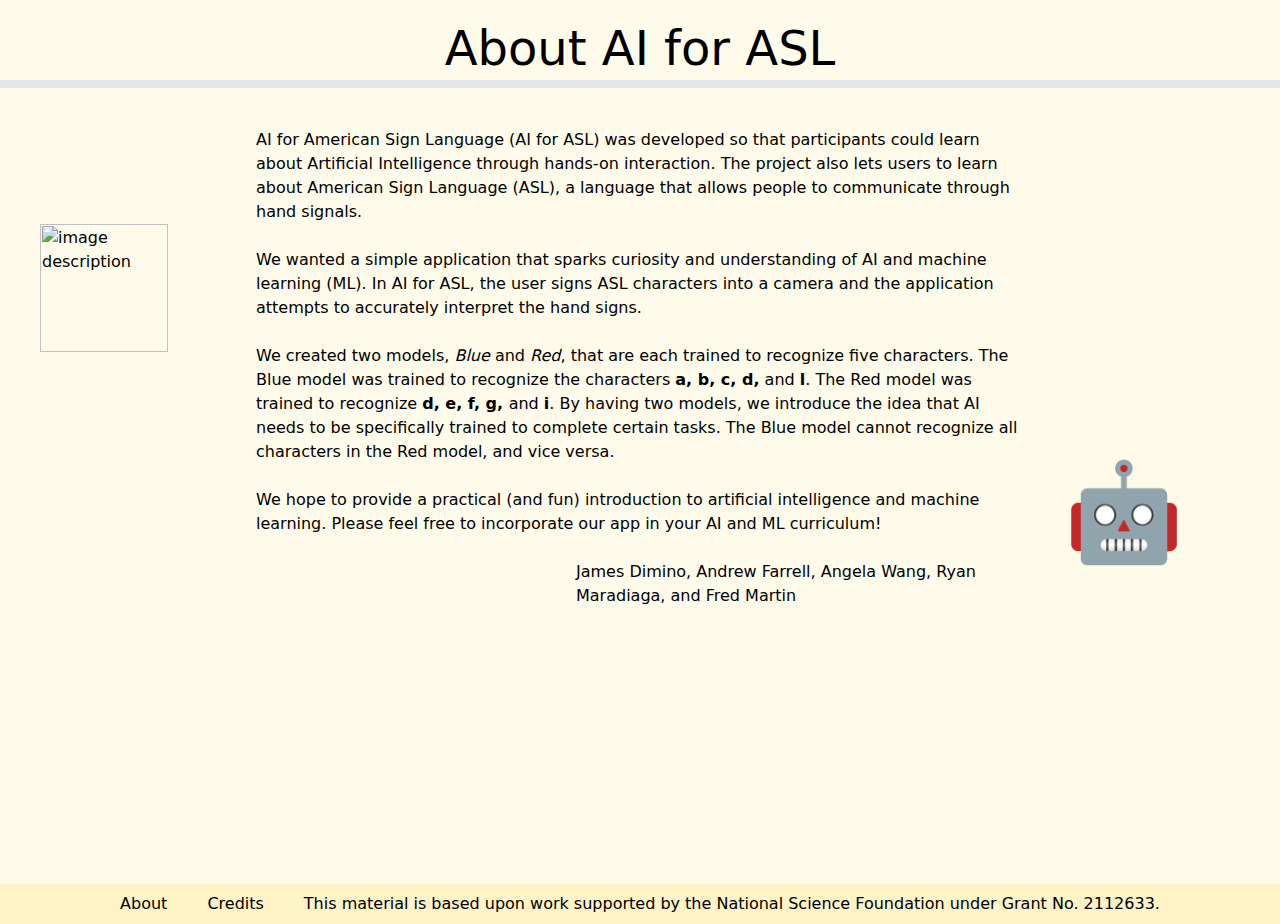
==== SignInterpreter/src/about_page.html @ 0249be51 "edited the About page" ====
<html>
    <head>
    <!-- font-family: playfulKoala;
    font: 1em playfulKoala; -->
        <title>Model Selection</title>
        <meta charset="UTF-8">
        <meta name="viewport" content="width=device-width, initial-scale=1.0">
        <link href="./output.css" rel="stylesheet">
    </head>
    <body class="h-screen bg-amber-50">

        <div class="flex flex-row justify-center text-5xl mt-6">About AI for ASL</div>

        <div class="flex flex-row items-center border-solid border-4 content-center justify-center mt-2"  role="container">
            <div class="flex justify-center">
                
    
              </div>
            
        
        </div>
        
                    
        <div class="mt-10 text-2xl mx-[20%]">AI for American Sign Language (AI for ASL) was developed so that participants could learn about Artificial Intelligence through hands-on interaction.  The project also lets users to learn about American Sign Language (ASL), a language that allows people to communicate through hand signals.
        </div>

        <img class="ml-10 float-left w-40" src="https://cdn.discordapp.com/attachments/757412788514717766/1138509585649516554/Untitled_design__6_-removebg-preview.png" alt="image description"> 

            <div class="mt-6 text-2xl mx-[20%]"> We wanted a simple application that sparks curiosity and understanding of AI and machine learning (ML). In AI for ASL, the user signs ASL characters into a camera and the application attempts to accurately interpret the hand signs.
            </div>

        <div class="mt-6 text-2xl mx-[20%]">We created two models, <i>Blue </i>and <i>Red</i>, that are each trained to recognize five characters. The Blue model was trained to recognize the characters <b>a, b, c, d,</b> and <b>l</b>. The Red model was trained to recognize <strong>d, e, f, g, </strong>and <strong>i</strong>. By having two models, we introduce the idea that AI needs to be specifically trained to complete certain tasks. The Blue model cannot recognize all characters in the Red model, and vice versa.
        </div>

        <div class="mr-24 float-right text-8xl ">🤖
        </div>

            <div class="mt-6 text-2xl mx-[20%]">We hope to provide a practical (and fun) introduction to artificial intelligence and machine learning. Please feel free to incorporate our app in your AI and ML curriculum!
            </div>
        

        <div class="mt-6 ml-120 text-2xl mx-[20%]">James Dimino, Andrew Farrell, Angela Wang, Ryan Maradiaga, and Fred Martin
        </div>



        <footer class="bg-amber-100 sticky">
            <div class="... flex items-center justify-center w-full mx-auto max-w-screen-xl p-2">
            <ul class="flex flex-wrap items-center mt-3 sm:mt-0">
                <li>
                    <a href="about_page.html" class="hover:underline md:mr-6 ">About</a>
                </li>
                <li>
                    <a href="credits_page.html" class="ml-10 hover:underline md:mr-6">Credits</a>
                </li>
                <p class="ml-10">This material is based upon work supported by the National Science Foundation under Grant No. 2112633.</p>
                
            </ul>
            </div>
        </footer>
---- SignInterpreter/src/output.css ----
/*
! tailwindcss v3.2.7 | MIT License | https://tailwindcss.com
*/

/*
1. Prevent padding and border from affecting element width. (https://github.com/mozdevs/cssremedy/issues/4)
2. Allow adding a border to an element by just adding a border-width. (https://github.com/tailwindcss/tailwindcss/pull/116)
*/

*,
::before,
::after {
  box-sizing: border-box;
  /* 1 */
  border-width: 0;
  /* 2 */
  border-style: solid;
  /* 2 */
  border-color: #e5e7eb;
  /* 2 */
}

::before,
::after {
  --tw-content: '';
}

/*
1. Use a consistent sensible line-height in all browsers.
2. Prevent adjustments of font size after orientation changes in iOS.
3. Use a more readable tab size.
4. Use the user's configured `sans` font-family by default.
5. Use the user's configured `sans` font-feature-settings by default.
*/

html {
  line-height: 1.5;
  /* 1 */
  -webkit-text-size-adjust: 100%;
  /* 2 */
  -moz-tab-size: 4;
  /* 3 */
  -o-tab-size: 4;
     tab-size: 4;
  /* 3 */
  font-family: ui-sans-serif, system-ui, -apple-system, BlinkMacSystemFont, "Segoe UI", Roboto, "Helvetica Neue", Arial, "Noto Sans", sans-serif, "Apple Color Emoji", "Segoe UI Emoji", "Segoe UI Symbol", "Noto Color Emoji";
  /* 4 */
  font-feature-settings: normal;
  /* 5 */
}

/*
1. Remove the margin in all browsers.
2. Inherit line-height from `html` so users can set them as a class directly on the `html` element.
*/

body {
  min-height: 100vh;
  margin: 0;
  /* 1 */
  line-height: inherit;
  /* 2 */
}

/*
1. Add the correct height in Firefox.
2. Correct the inheritance of border color in Firefox. (https://bugzilla.mozilla.org/show_bug.cgi?id=190655)
3. Ensure horizontal rules are visible by default.
*/

hr {
  height: 0;
  /* 1 */
  color: inherit;
  /* 2 */
  border-top-width: 1px;
  /* 3 */
}

/*
Add the correct text decoration in Chrome, Edge, and Safari.
*/

abbr:where([title]) {
  -webkit-text-decoration: underline dotted;
          text-decoration: underline dotted;
}

/*
Remove the default font size and weight for headings.
*/

h1,
h2,
h3,
h4,
h5,
h6 {
  font-size: inherit;
  font-weight: inherit;
}

/*
Reset links to optimize for opt-in styling instead of opt-out.
*/

a {
  color: inherit;
  text-decoration: inherit;
}

/*
Add the correct font weight in Edge and Safari.
*/

b,
strong {
  font-weight: bolder;
}

/*
1. Use the user's configured `mono` font family by default.
2. Correct the odd `em` font sizing in all browsers.
*/

code,
kbd,
samp,
pre {
  font-family: ui-monospace, SFMono-Regular, Menlo, Monaco, Consolas, "Liberation Mono", "Courier New", monospace;
  /* 1 */
  font-size: 1em;
  /* 2 */
}

/*
Add the correct font size in all browsers.
*/

small {
  font-size: 80%;
}

/*
Prevent `sub` and `sup` elements from affecting the line height in all browsers.
*/

sub,
sup {
  font-size: 75%;
  line-height: 0;
  position: relative;
  vertical-align: baseline;
}

sub {
  bottom: -0.25em;
}

sup {
  top: -0.5em;
}

/*
1. Remove text indentation from table contents in Chrome and Safari. (https://bugs.chromium.org/p/chromium/issues/detail?id=999088, https://bugs.webkit.org/show_bug.cgi?id=201297)
2. Correct table border color inheritance in all Chrome and Safari. (https://bugs.chromium.org/p/chromium/issues/detail?id=935729, https://bugs.webkit.org/show_bug.cgi?id=195016)
3. Remove gaps between table borders by default.
*/

table {
  text-indent: 0;
  /* 1 */
  border-color: inherit;
  /* 2 */
  border-collapse: collapse;
  /* 3 */
}

/*
1. Change the font styles in all browsers.
2. Remove the margin in Firefox and Safari.
3. Remove default padding in all browsers.
*/

button,
input,
optgroup,
select,
textarea {
  font-family: inherit;
  /* 1 */
  font-size: 100%;
  /* 1 */
  font-weight: inherit;
  /* 1 */
  line-height: inherit;
  /* 1 */
  color: inherit;
  /* 1 */
  margin: 0;
  /* 2 */
  padding: 0;
  /* 3 */
}

/*
Remove the inheritance of text transform in Edge and Firefox.
*/

button,
select {
  text-transform: none;
}

button,
select-all{
  user-select: all;
}

/*
1. Correct the inability to style clickable types in iOS and Safari.
2. Remove default button styles.
*/

button,
[type='button'],
[type='reset'],
[type='submit'] {
  -webkit-appearance: button;
  /* 1 */
  background-color: transparent;
  /* 2 */
  background-image: none;
  /* 2 */
}

/*
Use the modern Firefox focus style for all focusable elements.
*/

:-moz-focusring {
  outline: auto;
}

/*
Remove the additional `:invalid` styles in Firefox. (https://github.com/mozilla/gecko-dev/blob/2f9eacd9d3d995c937b4251a5557d95d494c9be1/layout/style/res/forms.css#L728-L737)
*/

:-moz-ui-invalid {
  box-shadow: none;
}

/*
Add the correct vertical alignment in Chrome and Firefox.
*/

progress {
  vertical-align: baseline;
}

/*
Correct the cursor style of increment and decrement buttons in Safari.
*/

::-webkit-inner-spin-button,
::-webkit-outer-spin-button {
  height: auto;
}

/*
1. Correct the odd appearance in Chrome and Safari.
2. Correct the outline style in Safari.
*/

[type='search'] {
  -webkit-appearance: textfield;
  /* 1 */
  outline-offset: -2px;
  /* 2 */
}

/*
Remove the inner padding in Chrome and Safari on macOS.
*/

::-webkit-search-decoration {
  -webkit-appearance: none;
}

/*
1. Correct the inability to style clickable types in iOS and Safari.
2. Change font properties to `inherit` in Safari.
*/

::-webkit-file-upload-button {
  -webkit-appearance: button;
  /* 1 */
  font: inherit;
  /* 2 */
}

/*
Add the correct display in Chrome and Safari.
*/

summary {
  display: list-item;
}

/*
Removes the default spacing and border for appropriate elements.
*/

blockquote,
dl,
dd,
h1,
h2,
h3,
h4,
h5,
h6,
hr,
figure,
p,
pre {
  margin: 0;
}

fieldset {
  margin: 0;
  padding: 0;
}

legend {
  padding: 0;
}

ol,
ul,
menu {
  list-style: none;
  margin: 0;
  padding: 0;
}

/*
Prevent resizing textareas horizontally by default.
*/

textarea {
  resize: vertical;
}

/*
1. Reset the default placeholder opacity in Firefox. (https://github.com/tailwindlabs/tailwindcss/issues/3300)
2. Set the default placeholder color to the user's configured gray 400 color.
*/

input::-moz-placeholder, textarea::-moz-placeholder {
  opacity: 1;
  /* 1 */
  color: #9ca3af;
  /* 2 */
}

input::placeholder,
textarea::placeholder {
  opacity: 1;
  /* 1 */
  color: #9ca3af;
  /* 2 */
}

/*
Set the default cursor for buttons.
*/

button,
[role="button"] {
  cursor: pointer;
}

/*
Make sure disabled buttons don't get the pointer cursor.
*/

:disabled {
  cursor: default;
}

/*
1. Make replaced elements `display: block` by default. (https://github.com/mozdevs/cssremedy/issues/14)
2. Add `vertical-align: middle` to align replaced elements more sensibly by default. (https://github.com/jensimmons/cssremedy/issues/14#issuecomment-634934210)
   This can trigger a poorly considered lint error in some tools but is included by design.
*/

img,
svg,
video,
canvas,
audio,
iframe,
embed,
object {
  display: block;
  /* 1 */
  vertical-align: middle;
  /* 2 */
}

/*
Constrain images and videos to the parent width and preserve their intrinsic aspect ratio. (https://github.com/mozdevs/cssremedy/issues/14)
*/

img,
video {
  max-width: 100%;
  height: auto;
}

/* Make elements with the HTML hidden attribute stay hidden by default */

[hidden] {
  display: none;
}

*, ::before, ::after {
  --tw-border-spacing-x: 0;
  --tw-border-spacing-y: 0;
  --tw-translate-x: 0;
  --tw-translate-y: 0;
  --tw-rotate: 0;
  --tw-skew-x: 0;
  --tw-skew-y: 0;
  --tw-scale-x: 1;
  --tw-scale-y: 1;
  --tw-pan-x:  ;
  --tw-pan-y:  ;
  --tw-pinch-zoom:  ;
  --tw-scroll-snap-strictness: proximity;
  --tw-ordinal:  ;
  --tw-slashed-zero:  ;
  --tw-numeric-figure:  ;
  --tw-numeric-spacing:  ;
  --tw-numeric-fraction:  ;
  --tw-ring-inset:  ;
  --tw-ring-offset-width: 0px;
  --tw-ring-offset-color: #fff;
  --tw-ring-color: rgb(59 130 246 / 0.5);
  --tw-ring-offset-shadow: 0 0 #0000;
  --tw-ring-shadow: 0 0 #0000;
  --tw-shadow: 0 0 #0000;
  --tw-shadow-colored: 0 0 #0000;
  --tw-blur:  ;
  --tw-brightness:  ;
  --tw-contrast:  ;
  --tw-grayscale:  ;
  --tw-hue-rotate:  ;
  --tw-invert:  ;
  --tw-saturate:  ;
  --tw-sepia:  ;
  --tw-drop-shadow:  ;
  --tw-backdrop-blur:  ;
  --tw-backdrop-brightness:  ;
  --tw-backdrop-contrast:  ;
  --tw-backdrop-grayscale:  ;
  --tw-backdrop-hue-rotate:  ;
  --tw-backdrop-invert:  ;
  --tw-backdrop-opacity:  ;
  --tw-backdrop-saturate:  ;
  --tw-backdrop-sepia:  ;
}

::backdrop {
  --tw-border-spacing-x: 0;
  --tw-border-spacing-y: 0;
  --tw-translate-x: 0;
  --tw-translate-y: 0;
  --tw-rotate: 0;
  --tw-skew-x: 0;
  --tw-skew-y: 0;
  --tw-scale-x: 1;
  --tw-scale-y: 1;
  --tw-pan-x:  ;
  --tw-pan-y:  ;
  --tw-pinch-zoom:  ;
  --tw-scroll-snap-strictness: proximity;
  --tw-ordinal:  ;
  --tw-slashed-zero:  ;
  --tw-numeric-figure:  ;
  --tw-numeric-spacing:  ;
  --tw-numeric-fraction:  ;
  --tw-ring-inset:  ;
  --tw-ring-offset-width: 0px;
  --tw-ring-offset-color: #fff;
  --tw-ring-color: rgb(59 130 246 / 0.5);
  --tw-ring-offset-shadow: 0 0 #0000;
  --tw-ring-shadow: 0 0 #0000;
  --tw-shadow: 0 0 #0000;
  --tw-shadow-colored: 0 0 #0000;
  --tw-blur:  ;
  --tw-brightness:  ;
  --tw-contrast:  ;
  --tw-grayscale:  ;
  --tw-hue-rotate:  ;
  --tw-invert:  ;
  --tw-saturate:  ;
  --tw-sepia:  ;
  --tw-drop-shadow:  ;
  --tw-backdrop-blur:  ;
  --tw-backdrop-brightness:  ;
  --tw-backdrop-contrast:  ;
  --tw-backdrop-grayscale:  ;
  --tw-backdrop-hue-rotate:  ;
  --tw-backdrop-invert:  ;
  --tw-backdrop-opacity:  ;
  --tw-backdrop-saturate:  ;
  --tw-backdrop-sepia:  ;
}

.container {
  width: 100%;
}

@media (min-width: 640px) {
  .container {
    max-width: 640px;
  }
}

@media (min-width: 768px) {
  .container {
    max-width: 768px;
  }
}

@media (min-width: 1024px) {
  .container {
    max-width: 1024px;
  }
}

@media (min-width: 1280px) {
  .container {
    max-width: 1280px;
  }
}

@media (min-width: 1536px) {
  .container {
    max-width: 1536px;
  }
}

.sr-only {
  position: absolute;
  width: 1px;
  height: 1px;
  padding: 0;
  margin: -1px;
  overflow: hidden;
  clip: rect(0, 0, 0, 0);
  white-space: nowrap;
  border-width: 0;
}

.object-right {
  object-position: right;
}

.page{
  overflow: hidden;
}

.w-40 {
  width: 10rem;
}

.h-40 {
  height: 10rem;
}

.h-64 {
  height: 16rem;
}

.w-64 {
  width: 16rem;
}

.h-96 {
  height: 24rem;
}

.visible {
  visibility: visible;
}

.invisible {
  visibility: hidden;
}

.fixed {
  position: fixed;
}

.static {
  position: static;
}

.sticky {
  position: sticky;
  top: 100%
}

.absolute {
  position: absolute;
}

.relative {
  position: relative;
}

.inset-x-0 {
  left: 0px;
  right: 0px;
}

.bottom-16 {
  bottom: 4rem;
}

.bottom-0 {
  bottom: 0px;
}


.left-0 {
  left: 0px;
}

.left-1\/2 {
  left: 50%;
}

.left-1\/4 {
  left: 25%;
}

.left-1\/10 {
  left: 10%;
}

.left-\[12\.5\%\] {
  left: 12.5%;
}

.right-0 {
  right: 0px;
}

.right-1\/4 {
  right: 25%;
}

.right-1\/10 {
  right: 10%;
}

.top-0 {
  top: 0px;
}

.top-1\/2 {
  top: 50%;
}

.top-1\/4 {
  top: 25%;
}

.float-left {
  float: left;
}

.float-right {
  float: right;
}

.mr-auto{
  margin-right: auto;
}

.ml-auto{
  margin-left: auto;
}

.mt-auto{
  margin-top: auto;
}

.mb-auto{
  margin-bottom: auto;
}
.mx-\[20\%\] {
  margin-left: 20%;
  margin-right: 20%;
}

.-ml-\[1\.5rem\] {
  margin-left: -1.5rem;
}

.-ml-\[5\%\] {
  margin-left: -5%;
}

.-mr-\[5\%\] {
  margin-right: -5%;
}

.-ml-\[10\%\] {
  margin-left: -10%;
}

.-ml-\[20\%\] {
  margin-left: -20%;
}

.-ml-\[30\%\] {
  margin-left: -30%;
}

.-ml-\[29\%\] {
  margin-left: -29%;
}

.-ml-\[28\%\] {
  margin-left: -28%;
}

.-mt-\[20\%\] {
  margin-top: -20%;
}

.mb-2 {
  margin-bottom: 0.5rem;
}

.mb-\[0\.125rem\] {
  margin-bottom: 0.125rem;
}

.mb-\[10\%\] {
  margin-bottom: 10%;
}

.mb-\[1vw\] {
  margin-bottom: 1vw;
}

.mb-\[3vw\] {
  margin-bottom: 3vw;
}

.ml-120 {
  margin-left: 36rem;
}

.ml-118 {
  margin-left: 34rem;
}

.ml-64 {
  margin-left: 23rem;
}

.ml-56 {
  margin-left: 14rem;
}

.ml-44 {
  margin-left: 11rem;
}

.ml-32 {
  margin-left: 8rem;
}

.ml-24 {
  margin-left: 6rem;
}

.ml-10 {
  margin-left: 2.5rem;
}

.ml-5{
  margin-left: 1.25rem;
}

.ml-6 {
  margin-left: 1.5rem;
}

.ml-\[1vw\] {
  margin-left: 1vw;
}

.ml-\[2vw\] {
  margin-left: 2vw;
}

.ml-\[5\%\] {
  margin-left: 5%;
}

.mr-1 {
  margin-right: 0.25rem;
}

.mr-2 {
  margin-right: 0.5rem;
}

.mr-4 {
  margin-right: 1rem;
}

.mr-44 {
  margin-right: 11rem;
}

.mr-24 {
  margin-right: 6rem;
}

.mr-10 {
  margin-right: 2.5rem;
}

.mr-\[10vw\] {
  margin-right: 10vw;
}

.mt-0 {
  margin-top: 0px;
}

.mt-0\.5 {
  margin-top: 0.125rem;
}

.mt-10 {
  margin-top: 2.5rem;
}

.mt-20 {
  margin-top: 5rem;
}

.mt-32 {
  margin-top: 8rem;
}

.mt-52 {
  margin-top: 10rem;
}

.mt-60 {
  margin-top: 13rem;
}

.mt-2 {
  margin-top: 0.5rem;
}

.mt-6 {
  margin-top: 1.5rem;
}

.mt-\[2\.5\%\] {
  margin-top: 2.5%;
}

.mt-\[2vw\] {
  margin-top: 2vw;
}

.mt-\[3vw\] {
  margin-top: 3vw;
}

.mt-\[40\%\] {
  margin-top: 40%;
}

.mt-px {
  margin-top: 1px;
}

.box-border {
  box-sizing: border-box;
}

.inline-block {
  display: inline-block;
}

.flex {
  display: flex;
}

.inline-flex {
  display: inline-flex;
}

.hidden {
  display: none;
}

.h-min {
  height: min-content;
}

.h-1\/2 {
  height: 50%;
}

.h-16 {
  height: 4rem;
}

.h-5 {
  height: 1.25rem;
}

.h-\[20\%\] {
  height: 20%;
}

.h-\[5vw\] {
  height: 5vw;
}

.h-full {
  height: 100%;
}

.h-screen {
  height: 100vh;
}

.min-h-\[1\.5rem\] {
  min-height: 1.5rem;
}

.w-1\/2 {
  width: 50%;
}

.w-1\/4 {
  width: 25%;
}

.w-1\/6 {
  width: 16.666667%;
}

.w-20 {
  width: 5rem;
}

.w-24 {
  width: 6rem;
}

.w-40 {
  width: 8rem;
}

.w-4\/5 {
  width: 80%;
}

.w-5 {
  width: 1.25rem;
}

.w-\[10vw\] {
  width: 10vw;
}

.w-\[20\%\] {
  width: 20%;
}

.w-\[40\%\] {
  width: 40%;
}

.w-\[50\%\] {
  width: 50%;
}

.w-\[60\%\] {
  width: 60%;
}

.w-full {
  width: 100%;
}

.translate-y-1\/4 {
  --tw-translate-y: 25%;
  transform: translate(var(--tw-translate-x), var(--tw-translate-y)) rotate(var(--tw-rotate)) skewX(var(--tw-skew-x)) skewY(var(--tw-skew-y)) scaleX(var(--tw-scale-x)) scaleY(var(--tw-scale-y));
}

.appearance-none {
  -webkit-appearance: none;
     -moz-appearance: none;
          appearance: none;
}

.flex-row {
  flex-direction: row;
}

.content-center {
  align-content: center;
}

.items-center {
  align-items: center;
}

.justify-end {
  justify-content: flex-end;
}

.justify-center {
  justify-content: center;
}

.justify-items-center {
  justify-items: center;
}

.rounded-2xl {
  border-radius: 1rem;
}

.rounded-3xl {
  border-radius: 1.5rem;
}

.rounded-full {
  border-radius: 9999px;
}

.rounded-lg {
  border-radius: 0.5rem;
}

.rounded-md {
  border-radius: 0.375rem;
}

.rounded-xl {
  border-radius: 0.75rem;
}

.border-2 {
  border-width: 2px;
}

.border-4 {
  border-width: 4px;
}

.border-\[10px\] {
  border-width: 10px;
}

.border-b-2 {
  border-bottom-width: 2px;
}

.border-solid {
  border-style: solid;
}

.border-amber-300 {
  --tw-border-opacity: 1;
  border-color: rgb(252 211 77 / var(--tw-border-opacity));
}

.border-amber-400 {
  --tw-border-opacity: 1;
  border-color: rgb(251 191 36 / var(--tw-border-opacity));
}

.border-black {
  --tw-border-opacity: 1;
  border-color: rgb(0 0 0 / var(--tw-border-opacity));
}

.border-cyan-100 {
  --tw-border-opacity: 1;
  border-color: rgb(207 250 254 / var(--tw-border-opacity));
}

.border-neutral-300 {
  --tw-border-opacity: 1;
  border-color: rgb(212 212 212 / var(--tw-border-opacity));
}

.border-white {
  --tw-border-opacity: 1;
  border-color: rgb(255 255 255 / var(--tw-border-opacity));
}

.bg-\[rgb\(255\2c 244\2c 197\)\] {
  --tw-bg-opacity: 1;
  background-color: rgb(255 244 197 / var(--tw-bg-opacity));
}

.bg-\[rgb\(76\2c 175\2c 80\)\] {
  --tw-bg-opacity: 1;
  background-color: rgb(76 175 80 / var(--tw-bg-opacity));
}

.bg-amber-100 {
  --tw-bg-opacity: 1;
  background-color: rgb(254 243 199 / var(--tw-bg-opacity));
}

.bg-amber-200 {
  --tw-bg-opacity: 1;
  background-color: rgb(253 230 138 / var(--tw-bg-opacity));
}

.bg-amber-50 {
  --tw-bg-opacity: 1;
  background-color: rgb(255 251 235 / var(--tw-bg-opacity));
}

.bg-white {
  --tw-bg-opacity: 1;
  background-color: rgb(255 255 255 / var(--tw-bg-opacity));
}

.bg-opacity-100 {
  --tw-bg-opacity: 1;
}

.bg-\[url\(\.\/static\/asl\.jpg\)\] {
  background-image: url(./static/asl.jpg);
}

.bg-gradient-to-r {
  background-image: linear-gradient(to right, var(--tw-gradient-stops));
}

.from-blue-500 {
  --tw-gradient-from: #3b82f6;
  --tw-gradient-to: rgb(59 130 246 / 0);
  --tw-gradient-stops: var(--tw-gradient-from), var(--tw-gradient-to);
}

.from-green-400 {
  --tw-gradient-from: #4ade80;
  --tw-gradient-to: rgb(74 222 128 / 0);
  --tw-gradient-stops: var(--tw-gradient-from), var(--tw-gradient-to);
}

.from-red-400 {
  --tw-gradient-from: #f87171;
  --tw-gradient-to: rgb(248 113 113 / 0);
  --tw-gradient-stops: var(--tw-gradient-from), var(--tw-gradient-to);
}

.via-blue-600 {
  --tw-gradient-to: rgb(37 99 235 / 0);
  --tw-gradient-stops: var(--tw-gradient-from), #2563eb, var(--tw-gradient-to);
}

.via-green-500 {
  --tw-gradient-to: rgb(34 197 94 / 0);
  --tw-gradient-stops: var(--tw-gradient-from), #22c55e, var(--tw-gradient-to);
}

.via-red-500 {
  --tw-gradient-to: rgb(239 68 68 / 0);
  --tw-gradient-stops: var(--tw-gradient-from), #ef4444, var(--tw-gradient-to);
}

.to-blue-700 {
  --tw-gradient-to: #1d4ed8;
}

.to-green-600 {
  --tw-gradient-to: #16a34a;
}

.to-red-600 {
  --tw-gradient-to: #dc2626;
}

.p-2 {
  padding: 0.5rem;
}

.p-2\.5 {
  padding: 0.625rem;
}

.p-4 {
  padding: 1rem;
}

.p-\[1em\] {
  padding: 1em;
}

.p-\[1vw\] {
  padding: 1vw;
}

.p-\[2em\] {
  padding: 2em;
}

.px-4 {
  padding-left: 1rem;
  padding-right: 1rem;
}

.px-5 {
  padding-left: 1.25rem;
  padding-right: 1.25rem;
}

.px-\[1em\] {
  padding-left: 1em;
  padding-right: 1em;
}

.py-2 {
  padding-top: 0.5rem;
  padding-bottom: 0.5rem;
}

.py-2\.5 {
  padding-top: 0.625rem;
  padding-bottom: 0.625rem;
}

.pl-\[0\.15rem\] {
  padding-left: 0.15rem;
}

.pl-\[1\.5rem\] {
  padding-left: 1.5rem;
}

.text-center {
  text-align: center;
}

.align-middle {
  vertical-align: middle;
}

.font-\[playfulKoala\] {
  font-family: playfulKoala;
}

.text-3xl {
  font-size: 1.875rem;
  line-height: 2.25rem;
}

.text-5xl {
  font-size: 3rem;
  line-height: 1;
}

.text-6xl {
  font-size: 3.75rem; /* 60px */
  line-height: 1;
}

.text-7xl {
  font-size: 4.5rem; /* 72px */
  line-height: 1;
}

.text-8xl {
  font-size: 6rem;
  line-height: 1;
}

.text-\[10vw\] {
  font-size: 10vw;
}

.text-\[2em\] {
  font-size: 2em;
}

.text-\[2vw\] {
  font-size: 2vw;
}

.text-\[3vw\] {
  font-size: 3vw;
}

.text-\[5em\] {
  font-size: 5em;
}

.text-\[5vw\] {
  font-size: 5vw;
}

.text-\[6em\] {
  font-size: 6em;
}

.text-lg {
  font-size: 1.125rem;
  line-height: 1.75rem;
}

.text-xl {
  font-size: 1.25rem;
  line-height: 1.75rem;
}

.font-bold {
  font-weight: 700;
}

.font-medium {
  font-weight: 500;
}

.fadeout {
  opacity: 1;
  transition: 1s opacity;
  text-align: center;
  font-size: 32px;
}

.italic {
  font-style: italic;
}

.text-sky-700 {
  --tw-text-opacity: 1;
  color: rgb(3 105 161 / var(--tw-text-opacity));
}

.text-red-600 {
  --tw-text-opacity: 1;
  color: rgb(220 38 38 / var(--tw-text-opacity));
}

.text-green-700 {
  --tw-text-opacity: 1;
  color: rgb(21 128 61 / var(--tw-text-opacity));
}

.text-amber-500 {
  --tw-text-opacity: 1;
  color: rgb(245 158 11 / var(--tw-text-opacity));
}

.text-black {
  --tw-text-opacity: 1;
  color: rgb(0 0 0 / var(--tw-text-opacity));
}

.text-white {
  --tw-text-opacity: 1;
  color: rgb(255 255 255 / var(--tw-text-opacity));
}

.opacity-50 {
  opacity: 0.5;
}

.shadow-lg {
  --tw-shadow: 0 10px 15px -3px rgb(0 0 0 / 0.1), 0 4px 6px -4px rgb(0 0 0 / 0.1);
  --tw-shadow-colored: 0 10px 15px -3px var(--tw-shadow-color), 0 4px 6px -4px var(--tw-shadow-color);
  box-shadow: var(--tw-ring-offset-shadow, 0 0 #0000), var(--tw-ring-shadow, 0 0 #0000), var(--tw-shadow);
}

.shadow-blue-500\/50 {
  --tw-shadow-color: rgb(59 130 246 / 0.5);
  --tw-shadow: var(--tw-shadow-colored);
}

.shadow-green-500\/50 {
  --tw-shadow-color: rgb(34 197 94 / 0.5);
  --tw-shadow: var(--tw-shadow-colored);
}

.shadow-red-500\/50 {
  --tw-shadow-color: rgb(239 68 68 / 0.5);
  --tw-shadow: var(--tw-shadow-colored);
}

.filter {
  filter: var(--tw-blur) var(--tw-brightness) var(--tw-contrast) var(--tw-grayscale) var(--tw-hue-rotate) var(--tw-invert) var(--tw-saturate) var(--tw-sepia) var(--tw-drop-shadow);
}

@font-face {
  font-family: playfulKoala;

  src: url(fonts/playfulKoala.ttf);
}

.before\:pointer-events-none::before {
  content: var(--tw-content);
  pointer-events: none;
}

.before\:absolute::before {
  content: var(--tw-content);
  position: absolute;
}

.before\:h-4::before {
  content: var(--tw-content);
  height: 1rem;
}

.before\:w-4::before {
  content: var(--tw-content);
  width: 1rem;
}

.before\:scale-0::before {
  content: var(--tw-content);
  --tw-scale-x: 0;
  --tw-scale-y: 0;
  transform: translate(var(--tw-translate-x), var(--tw-translate-y)) rotate(var(--tw-rotate)) skewX(var(--tw-skew-x)) skewY(var(--tw-skew-y)) scaleX(var(--tw-scale-x)) scaleY(var(--tw-scale-y));
}

.before\:rounded-full::before {
  content: var(--tw-content);
  border-radius: 9999px;
}

.before\:bg-transparent::before {
  content: var(--tw-content);
  background-color: transparent;
}

.before\:opacity-0::before {
  content: var(--tw-content);
  opacity: 0;
}

.before\:shadow-\[0px_0px_0px_13px_transparent\]::before {
  content: var(--tw-content);
  --tw-shadow: 0px 0px 0px 13px transparent;
  --tw-shadow-colored: 0px 0px 0px 13px var(--tw-shadow-color);
  box-shadow: var(--tw-ring-offset-shadow, 0 0 #0000), var(--tw-ring-shadow, 0 0 #0000), var(--tw-shadow);
}

.before\:content-\[\'\'\]::before {
  --tw-content: '';
  content: var(--tw-content);
}

.after\:absolute::after {
  content: var(--tw-content);
  position: absolute;
}

.after\:z-\[1\]::after {
  content: var(--tw-content);
  z-index: 1;
}

.after\:block::after {
  content: var(--tw-content);
  display: block;
}

.after\:h-4::after {
  content: var(--tw-content);
  height: 1rem;
}

.after\:w-4::after {
  content: var(--tw-content);
  width: 1rem;
}

.after\:rounded-full::after {
  content: var(--tw-content);
  border-radius: 9999px;
}

.after\:content-\[\'\'\]::after {
  --tw-content: '';
  content: var(--tw-content);
}

.checked\:before\:opacity-\[0\.16\]:checked::before {
  content: var(--tw-content);
  opacity: 0.16;
}

.checked\:after\:absolute:checked::after {
  content: var(--tw-content);
  position: absolute;
}

.checked\:after\:left-1\/2:checked::after {
  content: var(--tw-content);
  left: 50%;
}

.checked\:after\:top-1\/2:checked::after {
  content: var(--tw-content);
  top: 50%;
}

.checked\:after\:h-\[0\.625rem\]:checked::after {
  content: var(--tw-content);
  height: 0.625rem;
}

.checked\:after\:w-\[0\.625rem\]:checked::after {
  content: var(--tw-content);
  width: 0.625rem;
}

.checked\:after\:rounded-full:checked::after {
  content: var(--tw-content);
  border-radius: 9999px;
}

.checked\:after\:content-\[\'\'\]:checked::after {
  --tw-content: '';
  content: var(--tw-content);
}

.checked\:after\:\[transform\:translate\(-50\%\2c -50\%\)\]:checked::after {
  content: var(--tw-content);
  transform: translate(-50%,-50%);
}

.hover\:pointer-events-none:hover {
  pointer-events: none;
}

.hover\:cursor-pointer:hover {
  cursor: pointer;
}

.hover\:bg-\[\#247527\]:hover {
  --tw-bg-opacity: 1;
  background-color: rgb(36 117 39 / var(--tw-bg-opacity));
}

.hover\:bg-amber-200:hover {
  --tw-bg-opacity: 1;
  background-color: rgb(253 230 138 / var(--tw-bg-opacity));
}

.hover\:bg-amber-300:hover {
  --tw-bg-opacity: 1;
  background-color: rgb(252 211 77 / var(--tw-bg-opacity));
}

.hover\:bg-gradient-to-br:hover {
  background-image: linear-gradient(to bottom right, var(--tw-gradient-stops));
}

.hover\:before\:opacity-\[0\.04\]:hover::before {
  content: var(--tw-content);
  opacity: 0.04;
}

.hover\:before\:shadow-\[0px_0px_0px_13px_rgba\(0\2c 0\2c 0\2c 0\.6\)\]:hover::before {
  content: var(--tw-content);
  --tw-shadow: 0px 0px 0px 13px rgba(0,0,0,0.6);
  --tw-shadow-colored: 0px 0px 0px 13px var(--tw-shadow-color);
  box-shadow: var(--tw-ring-offset-shadow, 0 0 #0000), var(--tw-ring-shadow, 0 0 #0000), var(--tw-shadow);
}

.focus\:shadow-none:focus {
  --tw-shadow: 0 0 #0000;
  --tw-shadow-colored: 0 0 #0000;
  box-shadow: var(--tw-ring-offset-shadow, 0 0 #0000), var(--tw-ring-shadow, 0 0 #0000), var(--tw-shadow);
}

.focus\:outline-none:focus {
  outline: 2px solid transparent;
  outline-offset: 2px;
}

.focus\:ring-4:focus {
  --tw-ring-offset-shadow: var(--tw-ring-inset) 0 0 0 var(--tw-ring-offset-width) var(--tw-ring-offset-color);
  --tw-ring-shadow: var(--tw-ring-inset) 0 0 0 calc(4px + var(--tw-ring-offset-width)) var(--tw-ring-color);
  box-shadow: var(--tw-ring-offset-shadow), var(--tw-ring-shadow), var(--tw-shadow, 0 0 #0000);
}

.focus\:ring-blue-300:focus {
  --tw-ring-opacity: 1;
  --tw-ring-color: rgb(147 197 253 / var(--tw-ring-opacity));
}

.focus\:ring-green-300:focus {
  --tw-ring-opacity: 1;
  --tw-ring-color: rgb(134 239 172 / var(--tw-ring-opacity));
}

.focus\:ring-red-300:focus {
  --tw-ring-opacity: 1;
  --tw-ring-color: rgb(252 165 165 / var(--tw-ring-opacity));
}

.focus\:transition-\[border-color_0\.2s\]:focus {
  transition-property: border-color 0.2s;
  transition-timing-function: cubic-bezier(0.4, 0, 0.2, 1);
  transition-duration: 150ms;
}

.focus\:before\:scale-100:focus::before {
  content: var(--tw-content);
  --tw-scale-x: 1;
  --tw-scale-y: 1;
  transform: translate(var(--tw-translate-x), var(--tw-translate-y)) rotate(var(--tw-rotate)) skewX(var(--tw-skew-x)) skewY(var(--tw-skew-y)) scaleX(var(--tw-scale-x)) scaleY(var(--tw-scale-y));
}

.focus\:before\:opacity-\[0\.12\]:focus::before {
  content: var(--tw-content);
  opacity: 0.12;
}

.focus\:before\:shadow-\[0px_0px_0px_13px_rgba\(0\2c 0\2c 0\2c 0\.6\)\]:focus::before {
  content: var(--tw-content);
  --tw-shadow: 0px 0px 0px 13px rgba(0,0,0,0.6);
  --tw-shadow-colored: 0px 0px 0px 13px var(--tw-shadow-color);
  box-shadow: var(--tw-ring-offset-shadow, 0 0 #0000), var(--tw-ring-shadow, 0 0 #0000), var(--tw-shadow);
}

.focus\:before\:transition-\[box-shadow_0\.2s\2c transform_0\.2s\]:focus::before {
  content: var(--tw-content);
  transition-property: box-shadow 0.2s,transform 0.2s;
  transition-timing-function: cubic-bezier(0.4, 0, 0.2, 1);
  transition-duration: 150ms;
}

.checked\:focus\:before\:scale-100:focus:checked::before {
  content: var(--tw-content);
  --tw-scale-x: 1;
  --tw-scale-y: 1;
  transform: translate(var(--tw-translate-x), var(--tw-translate-y)) rotate(var(--tw-rotate)) skewX(var(--tw-skew-x)) skewY(var(--tw-skew-y)) scaleX(var(--tw-scale-x)) scaleY(var(--tw-scale-y));
}

.checked\:focus\:before\:shadow-\[0px_0px_0px_13px_\#3b71ca\]:focus:checked::before {
  content: var(--tw-content);
  --tw-shadow: 0px 0px 0px 13px #3b71ca;
  --tw-shadow-colored: 0px 0px 0px 13px var(--tw-shadow-color);
  box-shadow: var(--tw-ring-offset-shadow, 0 0 #0000), var(--tw-ring-shadow, 0 0 #0000), var(--tw-shadow);
}

.checked\:focus\:before\:transition-\[box-shadow_0\.2s\2c transform_0\.2s\]:focus:checked::before {
  content: var(--tw-content);
  transition-property: box-shadow 0.2s,transform 0.2s;
  transition-timing-function: cubic-bezier(0.4, 0, 0.2, 1);
  transition-duration: 150ms;
}

.disabled\:opacity-60:disabled {
  opacity: 0.6;
}

@media (prefers-color-scheme: dark) {
  .dark\:border-neutral-600 {
    --tw-border-opacity: 1;
    border-color: rgb(82 82 82 / var(--tw-border-opacity));
  }

  .dark\:shadow-lg {
    --tw-shadow: 0 10px 15px -3px rgb(0 0 0 / 0.1), 0 4px 6px -4px rgb(0 0 0 / 0.1);
    --tw-shadow-colored: 0 10px 15px -3px var(--tw-shadow-color), 0 4px 6px -4px var(--tw-shadow-color);
    box-shadow: var(--tw-ring-offset-shadow, 0 0 #0000), var(--tw-ring-shadow, 0 0 #0000), var(--tw-shadow);
  }

  .dark\:shadow-blue-800\/80 {
    --tw-shadow-color: rgb(30 64 175 / 0.8);
    --tw-shadow: var(--tw-shadow-colored);
  }

  .dark\:shadow-green-800\/80 {
    --tw-shadow-color: rgb(22 101 52 / 0.8);
    --tw-shadow: var(--tw-shadow-colored);
  }

  .dark\:shadow-red-800\/80 {
    --tw-shadow-color: rgb(153 27 27 / 0.8);
    --tw-shadow: var(--tw-shadow-colored);
  }

  .dark\:focus\:ring-blue-800:focus {
    --tw-ring-opacity: 1;
    --tw-ring-color: rgb(30 64 175 / var(--tw-ring-opacity));
  }

  .dark\:focus\:ring-green-800:focus {
    --tw-ring-opacity: 1;
    --tw-ring-color: rgb(22 101 52 / var(--tw-ring-opacity));
  }

  .dark\:focus\:ring-red-800:focus {
    --tw-ring-opacity: 1;
    --tw-ring-color: rgb(153 27 27 / var(--tw-ring-opacity));
  }
}
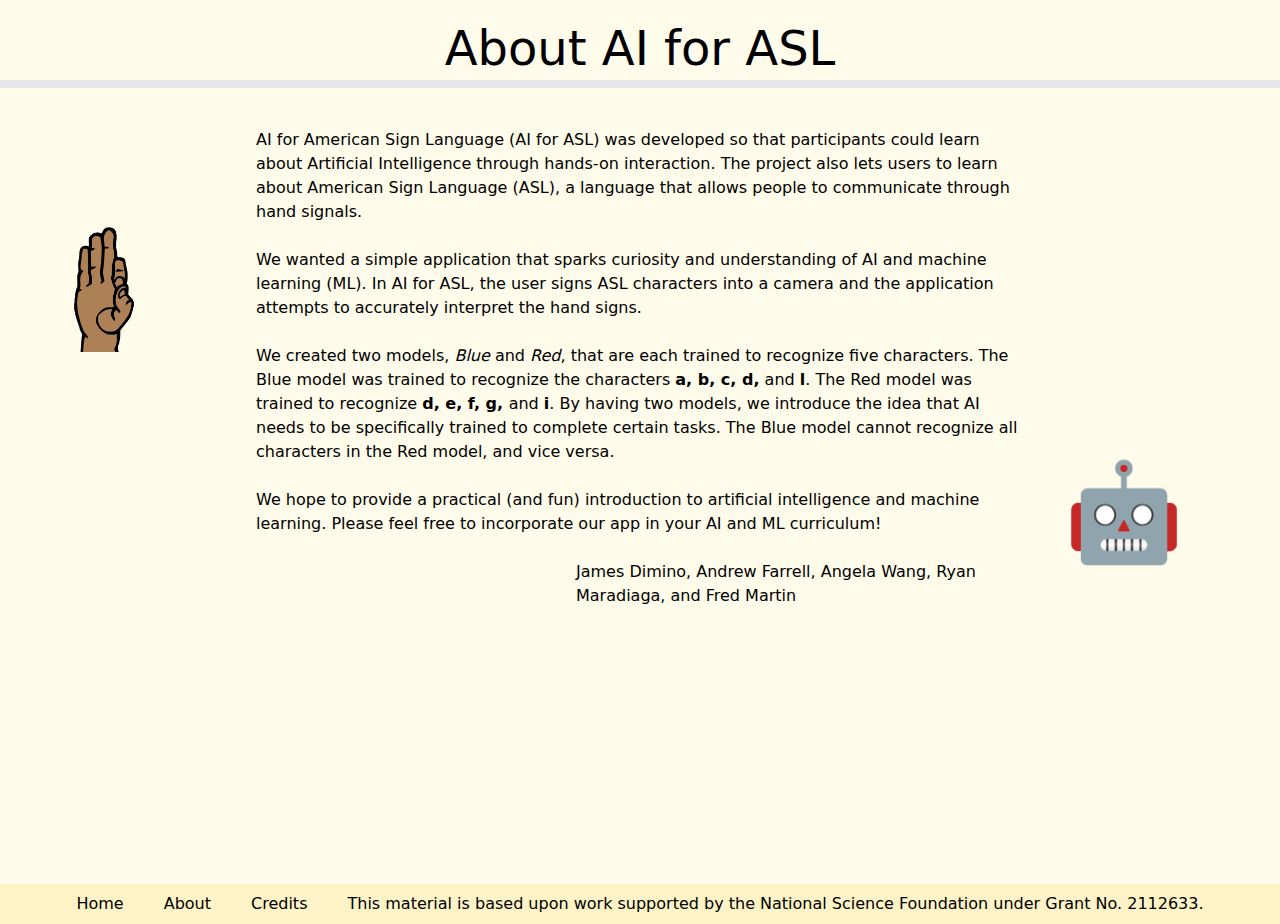
==== commit 92db6fa5: "Merge pull request #14 from engaging-computing/dev" ====
--- a/SignInterpreter/src/about_page.html
+++ b/SignInterpreter/src/about_page.html
@@ -1,7 +1,5 @@
 <html>
     <head>
-    <!-- font-family: playfulKoala;
-    font: 1em playfulKoala; -->
         <title>Model Selection</title>
         <meta charset="UTF-8">
         <meta name="viewport" content="width=device-width, initial-scale=1.0">
@@ -13,18 +11,13 @@
 
         <div class="flex flex-row items-center border-solid border-4 content-center justify-center mt-2"  role="container">
             <div class="flex justify-center">
-                
-    
               </div>
-            
-        
         </div>
         
-                    
         <div class="mt-10 text-2xl mx-[20%]">AI for American Sign Language (AI for ASL) was developed so that participants could learn about Artificial Intelligence through hands-on interaction.  The project also lets users to learn about American Sign Language (ASL), a language that allows people to communicate through hand signals.
         </div>
 
-        <img class="ml-10 float-left w-40" src="https://cdn.discordapp.com/attachments/757412788514717766/1138509585649516554/Untitled_design__6_-removebg-preview.png" alt="image description"> 
+        <img class="ml-10 float-left w-40" src="./images/imgF.png" alt="image description"> 
 
             <div class="mt-6 text-2xl mx-[20%]"> We wanted a simple application that sparks curiosity and understanding of AI and machine learning (ML). In AI for ASL, the user signs ASL characters into a camera and the application attempts to accurately interpret the hand signs.
             </div>
@@ -48,7 +41,10 @@
             <div class="... flex items-center justify-center w-full mx-auto max-w-screen-xl p-2">
             <ul class="flex flex-wrap items-center mt-3 sm:mt-0">
                 <li>
-                    <a href="about_page.html" class="hover:underline md:mr-6 ">About</a>
+                    <a href="index.html" class="hover:underline md:mr-6 ">Home</a>
+                </li>
+                <li>
+                    <a href="about_page.html" class="ml-10 hover:underline md:mr-6 ">About</a>
                 </li>
                 <li>
                     <a href="credits_page.html" class="ml-10 hover:underline md:mr-6">Credits</a>
@@ -58,3 +54,5 @@
             </ul>
             </div>
         </footer>
+    </body>
+</html>
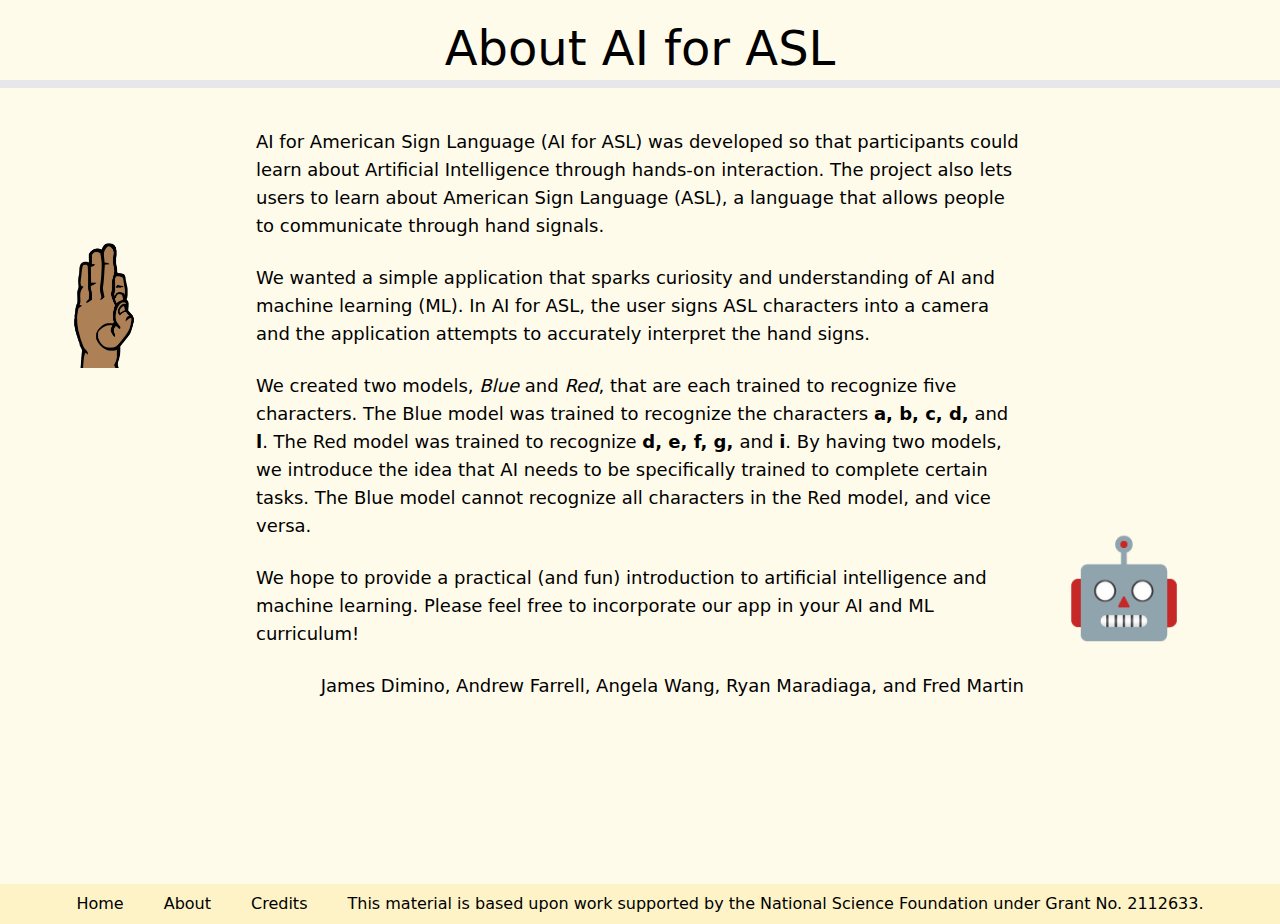
==== commit 5106cb13: "Merge pull request #15 from angierinne/fixedSpacing" ====
--- a/SignInterpreter/src/about_page.html
+++ b/SignInterpreter/src/about_page.html
@@ -14,28 +14,26 @@
               </div>
         </div>
         
-        <div class="mt-10 text-2xl mx-[20%]">AI for American Sign Language (AI for ASL) was developed so that participants could learn about Artificial Intelligence through hands-on interaction.  The project also lets users to learn about American Sign Language (ASL), a language that allows people to communicate through hand signals.
+        <div class="mt-10 text-lg mx-[20%]">AI for American Sign Language (AI for ASL) was developed so that participants could learn about Artificial Intelligence through hands-on interaction.  The project also lets users to learn about American Sign Language (ASL), a language that allows people to communicate through hand signals.
         </div>
 
         <img class="ml-10 float-left w-40" src="./images/imgF.png" alt="image description"> 
 
-            <div class="mt-6 text-2xl mx-[20%]"> We wanted a simple application that sparks curiosity and understanding of AI and machine learning (ML). In AI for ASL, the user signs ASL characters into a camera and the application attempts to accurately interpret the hand signs.
+            <div class="mt-6 text-lg mx-[20%]"> We wanted a simple application that sparks curiosity and understanding of AI and machine learning (ML). In AI for ASL, the user signs ASL characters into a camera and the application attempts to accurately interpret the hand signs.
             </div>
 
-        <div class="mt-6 text-2xl mx-[20%]">We created two models, <i>Blue </i>and <i>Red</i>, that are each trained to recognize five characters. The Blue model was trained to recognize the characters <b>a, b, c, d,</b> and <b>l</b>. The Red model was trained to recognize <strong>d, e, f, g, </strong>and <strong>i</strong>. By having two models, we introduce the idea that AI needs to be specifically trained to complete certain tasks. The Blue model cannot recognize all characters in the Red model, and vice versa.
+        <div class="mt-6 text-lg mx-[20%]">We created two models, <i>Blue </i>and <i>Red</i>, that are each trained to recognize five characters. The Blue model was trained to recognize the characters <b>a, b, c, d,</b> and <b>l</b>. The Red model was trained to recognize <strong>d, e, f, g, </strong>and <strong>i</strong>. By having two models, we introduce the idea that AI needs to be specifically trained to complete certain tasks. The Blue model cannot recognize all characters in the Red model, and vice versa.
         </div>
 
         <div class="mr-24 float-right text-8xl ">🤖
         </div>
 
-            <div class="mt-6 text-2xl mx-[20%]">We hope to provide a practical (and fun) introduction to artificial intelligence and machine learning. Please feel free to incorporate our app in your AI and ML curriculum!
+            <div class="mt-6 text-lg mx-[20%]">We hope to provide a practical (and fun) introduction to artificial intelligence and machine learning. Please feel free to incorporate our app in your AI and ML curriculum!
             </div>
         
 
-        <div class="mt-6 ml-120 text-2xl mx-[20%]">James Dimino, Andrew Farrell, Angela Wang, Ryan Maradiaga, and Fred Martin
+        <div class="mt-6 text-right text-lg mx-[20%]">James Dimino, Andrew Farrell, Angela Wang, Ryan Maradiaga, and Fred Martin
         </div>
-
-
 
         <footer class="bg-amber-100 sticky">
             <div class="... flex items-center justify-center w-full mx-auto max-w-screen-xl p-2">
--- a/SignInterpreter/src/output.css
+++ b/SignInterpreter/src/output.css
@@ -569,6 +569,10 @@
   object-position: right;
 }
 
+.object-center {
+  object-position: center;
+}
+
 .page{
   overflow: hidden;
 }
@@ -1355,6 +1359,10 @@
   font-size: 32px;
 }
 
+.text-right{
+  text-align: right;
+}
+
 .italic {
   font-style: italic;
 }
